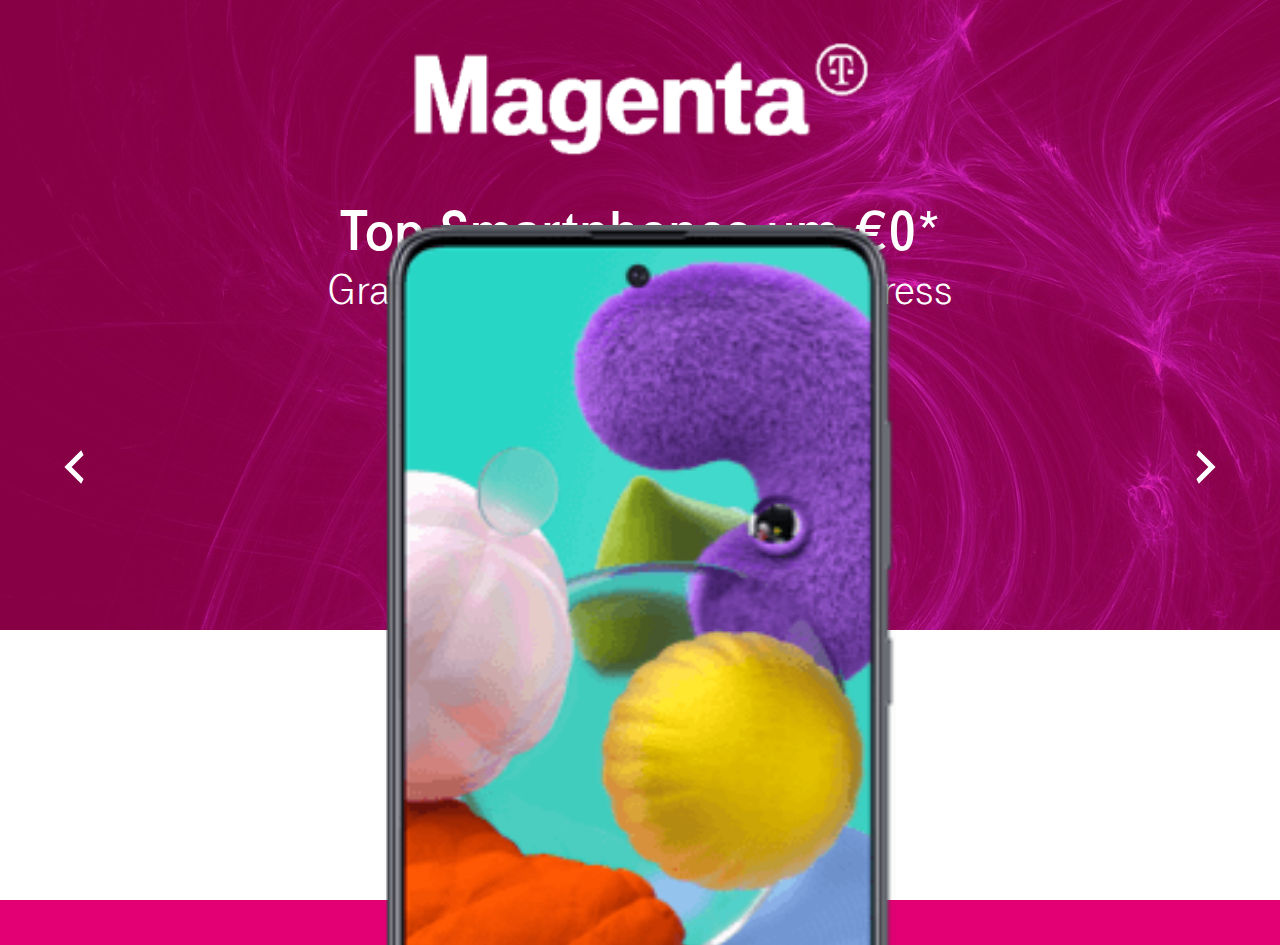
==== main/index.html @ 87dab42c "d" ====
<!DOCTYPE html>
<html lang="en">
  <head>
    <meta http-equiv="Content-Type" content="text/html; charset=utf-8" />
    <meta name="viewport" content="width=device-width, initial-scale=1.0" />
    <title>Left_banner</title>
    <link rel="stylesheet" href="css/slick.css" />
    <link rel="stylesheet" href="css/style.css" />
  </head>

  <body id="body">
    <div id="hellopreloader"><div id="hellopreloader_preload"></div></div>
    <div class="container">
      <div class="slider">
        <div class="slider__item" id="slider__item1">
          <div class="slider__img">
            <img src="img/180x365_samsung_a51.1920.lm1605091961968.png" alt="" class="img__media" id="img__media1"/>
            <div class="slider__popup" id="slider__popup1">
                <ul class="popup__list-one">
                    <li class="list-one__item"> <strong>Größe (mm)</strong> 158,5 x 73,6 x 7,9</li>
                    <li class="list-one__item"><strong>Gewicht (g)</strong> 172</li>
                    <li class="list-one__item"><strong>Speicher</strong> 128 GB</li>
                    <li class="list-one__item"><strong>Displaygröße</strong> 6,5 Zoll</li>
                    <li class="list-one__item"><strong>Kameraauflösung</strong>	48 Megapixel</li>
                    <li class="list-one__item"><strong>Displayart</strong> Super AMOLED</li>
                    <li class="list-one__item"><strong>Betriebssystem</strong> Android</li>
                </ul>
                <h4>Produktinformationen:</h4>
                <ul class="popup__list-two">
                    <li class="list-two__item">Download mit LTE <br> (max. 450 Mbit/s)</li>
                    <li class="list-two__item">Dual SIM</li>
                    <li class="list-two__item">Upload mit LTE (max. 50 Mbit/s)</li>
                    <li class="list-two__item">WLAN</li>
                </ul>
            </div>
          </div>
          <div class="slider__text">
            <img src="img/200x30_galaxy-a51_logo.lm1611912653015.svg" alt="" class="text__media" />
          </div>
        </div>
        <div class="slider__item" id="slider__item2">
          <div class="slider__img">
            <img src="img/180x389_p40-pro-black_front.1920.lm1591000869019.png" alt="" class="img__media" id="img__media2" />
            <div class="slider__popup" id="slider__popup2">
                <ul class="popup__list-one">
                    <li class="list-one__item"> <strong>Größe (mm)</strong> 158,2 x 72,6 x 8,95</li>
                    <li class="list-one__item"><strong>Gewicht (g)</strong> 203</li>
                    <li class="list-one__item"><strong>Speicher</strong> 256 GB</li>
                    <li class="list-one__item"><strong>Displaygröße</strong> 6,58 Zoll</li>
                    <li class="list-one__item"><strong>Kameraauflösung</strong>	50 Megapixel</li>
                    <li class="list-one__item"><strong>Displayart</strong> OLED FHD+</li>
                    <li class="list-one__item"><strong>Betriebssystem</strong> Android</li>
                </ul>
                <h4>Produktinformationen:</h4>
                <ul class="popup__list-two">
                    <li class="list-two__item">50x Super Zoom</li>
                    <li class="list-two__item">Dual SIM</li>
                    <li class="list-two__item">Upload mit LTE (max. 50 Mbit/s)</li>
                    <li class="list-two__item">WLAN</li>
                </ul>
            </div> 
          </div>
          <div class="slider__text">
            <img src="img/200x30_huawei-p40-pro-5g_logo.lm1591444443996.svg" alt="" class="text__media" />
          </div>
        </div>
        <div class="slider__item" id="slider__item3">
          <div class="slider__img">
            <img src="img/180x355_iphone11.1920.lm1598515209016.png" alt="" class="img__media"  id="img__media3"/>
            <div class="slider__popup" id="slider__popup3">
                <ul class="popup__list-one">
                    <li class="list-one__item"> <strong>Größe (mm)</strong> 150,9 x 75,7 x 8,3</li>
                    <li class="list-one__item"><strong>Gewicht (g)</strong> 194</li>
                    <li class="list-one__item"><strong>Speicher</strong> 64 GB</li>
                    <li class="list-one__item"><strong>Displaygröße</strong> 6,1 Zoll</li>
                    <li class="list-one__item"><strong>Kameraauflösung</strong>	12 Megapixel</li>
                    <li class="list-one__item"><strong>Displayart</strong> Liquid Retina HD</li>
                    <li class="list-one__item"><strong>Betriebssystem</strong> iOS</li>
                </ul>
                <h4>Produktinformationen:</h4>
                <ul class="popup__list-two">
                    <li class="list-two__item">12 Megapixel Zweifach-Kamera</li>
                    <li class="list-two__item">Dual SIM</li>
                    <li class="list-two__item">eSIM</li>
                    <li class="list-two__item">Face ID für <br> sicheres Authentifizieren</li>
                    <li class="list-two__item">Schnellladen & Kabelloses Laden</li>
                </ul>
            </div>
          </div>
          <div class="slider__text">
            <img src="img/200x30_iphone11_logo.lm1605084620345.svg" alt="" class="text__media" />
          </div>
        </div>
        <div class="slider__item" id="slider__item4">
          <div class="slider__img">
            <img src="img/Apple-iPhone-12-PNG-Clipart.png" alt="" class="img__media" id="img__media4"/>
            <div class="slider__popup" id="slider__popup4">
                <ul class="popup__list-one">
                    <li class="list-one__item"> <strong>Größe (mm)</strong> 150,9 x 75,7 x 8,3</li>
                    <li class="list-one__item"><strong>Gewicht (g)</strong> 194</li>
                    <li class="list-one__item"><strong>Speicher</strong> 64 GB</li>
                    <li class="list-one__item"><strong>Displaygröße</strong> 6,1 Zoll</li>
                    <li class="list-one__item"><strong>Kameraauflösung</strong>	12 Megapixel</li>
                    <li class="list-one__item"><strong>Displayart</strong>Liquid Retina HD</li>
                    <li class="list-one__item"><strong>Betriebssystem</strong> iOS</li>
                </ul>
                <h4>Produktinformationen:</h4>
                <ul class="popup__list-two">
                    <li class="list-two__item">12 Megapixel Zweifach-Kamera</li>
                    <li class="list-two__item">Dual SIM</li>
                    <li class="list-two__item">eSIM</li>
                    <li class="list-two__item">Face ID für <br> sicheres Authentifizieren</li>
                    <li class="list-two__item">Schnellladen & Kabelloses Laden</li>
                </ul>
            </div>
          </div>
          <div class="slider__text">
            <img src="img/200x30_iphone-12_logo_black.lm1605161423469.svg" alt="" class="text__media" />
          </div>
        </div>
      </div>
      <button class="slider__pre slider__btn">
        <img src="img/pre.svg" alt="pre" class="pre__media" />
      </button>
      <button class="slider__next slider__btn">
        <img src="img/next.svg" alt="next" class="next__media" />
      </button>
      <div class="top">
        <div class="logo">
          <img src="./img/logo.png" alt="logo" class="logo__media" />
        </div>
        <div class="text">
          <span>Top-Smartphones um €0*</span> <br />
          Gratis Aktivierung & Online Express <br />
          Lieferung!
        </div>
      </div>
      <div class="bottom"></div>
    </div>
    <script src="js/jquery.js"></script>
    <script src="js/slick.js"></script>
    <script src="js/script.js"></script>

    <script type="text/javascript">
      var hellopreloader = document.getElementById("hellopreloader_preload");

      function fadeOutnojquery(el) {
        el.style.opacity = 1;
        var interhellopreloader = setInterval(function () {
          el.style.opacity = el.style.opacity - 0.05;
          if (el.style.opacity <= 0.05) {
            clearInterval(interhellopreloader);
            hellopreloader.style.display = "none";
          }
        }, 16);
      }
      window.onload = function () {
        setTimeout(function () {
          fadeOutnojquery(hellopreloader);
        }, 1000);
      };
    </script>
    <script>
      var avgVStart = 0.01;
      var avgVEnd = 0.0;
      var isInterstitial = false;

      if (!isInterstitial) {
        window.addEventListener("message", function (event) {
          var parseData = JSON.parse(event.data);

          if (
            parseData.rectangleTop > 0 &&
            parseData.viewablePercent / 100 > avgVStart
          ) {
          }

          if (
            parseData.rectangleTop < 0 &&
            parseData.viewablePercent / 100 < avgVEnd
          ) {
          }
        });
      }
    </script>
    <script>
    //   var x_click = document.getElementsByTagName("body")[0];
    //   x_click.addEventListener("click", clickout_1);

    //   var clickTag = "";

      var dspx_debug = readGETParameter("dspx_debug");
      function readGETParameter(c) {
        var o = window.location.search.substring(1);
        var n = o.split("&");
        for (var e = 0; e < n.length; e++) {
          var i = n[e].split("=");
          if (i[0] == c) {
            return decodeURIComponent(i[1]);
          }
        }
        return c == "encodelevel" ? 2 : 0;
      }
      function fireASCClicks() {
        var _c = "dspx_clicktagASC",
          _nn = 5;
        var cASC = function (c, nn) {
          var n = window.location.search.substring(1),
            i = n.split("&");
          var aa = [];
          for (var e = 0; e < i.length; e++) {
            var o = i[e].split("=");
            for (var ni = 0; ni < nn; ni++) {
              if (ni == 0) cc = c;
              else cc = c + ni;
              if (o[0] == cc) {
                aa.push(decodeURIComponent(o[1]));
              }
            }
          }
          return aa;
        };
        var ctASC = cASC(_c, _nn);
        for (i = 0; i < ctASC.length; i++) {
          if (dspx_debug == 1) console.log("fire Click ASC:" + ctASC[i]);
          new Image().src = ctASC[i];
        }
      }

      function clickout_1() {
        fireASCClicks();
        var e = readGETParameter("clicktag") || clickTag;
        if (dspx_debug == 1) {
          console.log(e);
        }
        window.open(e);
      }

      function track_vtr(progress) {
        if (progress == 0) {
          console.log(progress);
        } else if (progress == 25) {
          console.log(progress);
        } else if (progress == 50) {
          console.log(progress);
        } else if (progress == 75) {
          console.log(progress);
        } else if (progress == 100) {
          console.log(progress);
        }
      }
    </script>
  </body>
</html>
---- main/css/style.css ----
*,
*::after,
*::before {
  border: 0;
  padding: 0;
  margin: 0;
  box-sizing: border-box;
  background: 0;
}

@font-face {
  font-family: "TeleGrotesk-Next";
  src: url("../fonts/TeleGroteskNextRegular.woff2") format("woff2"),
    url("../fonts/TeleGroteskNextRegular.woff") format("woff"),
    url("../fonts/TeleGroteskNextRegular.ttf") format("truetype");
  font-weight: lighter;
  font-style: normal;
}

@font-face {
  font-family: "TeleGrotesk-Next";
  src: url("../fonts/TeleGroteskNextBold.woff2") format("woff2"),
    url("../fonts/TeleGroteskNextBold.woff") format("woff"),
    url("../fonts/TeleGroteskNextBold.ttf") format("truetype");
  font-weight: bold;
  font-style: normal;
}
html,
body {
  width: 100%;
  height: 100%;
  background: rgba(226, 0, 116, 1);
  color: #fff;
}
button{
    outline: 0;
}
li{
    list-style: none;
}
.container {
  display: flex;
  flex-direction: column;
  width: 100%;
  height: 100%;
  font-family: "TeleGrotesk-Next", sans-serif;
  position: relative;
}
.top {
  background: url(../img/bg.png) center no-repeat;
  height: 70%;
  width: 100%;
  display: flex;
  flex-direction: column;
  align-items: center;
}
.logo {
  width: 70%;
  display: flex;
}
.logo__media {
  width: 100%;
}
.text {
  text-align: center;
  font-size: 3.5vw;
}
.text span {
  font-weight: bold;
  font-size: 4.5vw;
}
.slider{
    position: absolute;
    width: 100%;
    top: 25%;
    max-height: 80%;
    overflow: hidden;
}
.slider__popup{
    position: absolute;
    background: #fff;
    color: #000;
    padding: 20px;
    height: 89%;
    box-shadow: 0px 4px 4px rgba(0, 0, 0, 0.25);
    border-radius: 20px;
    opacity: 0;
    transition: 1s ease; 
}
.slider__popup-active{
    opacity: 1;
}
.popup__list-one{
    margin-bottom: 20px;
}
.slider__text{
    width: 7%;
    display: flex !important;
    justify-content: center;
    position: absolute;
    bottom: 0;
}
.slider__item{
    display: flex !important;
    justify-content: center;
    align-items: center;
    flex-direction: column;
    padding-bottom: 50px;
}
.slider__img{
    width: 40%;
    display: flex;
    justify-content: center;
    
}
.img__media{
    width: 100%;
    margin: 0;
    transform: translateX(0px) rotate(0deg);
    transition: 1s ease;
}
.img__media-active{
    transform: translateX(-50px) rotate(-25deg);
    transition: 1s ease;
}
.slider__btn{
    position: absolute;
    top: 50%;
}
.slider__pre{
    left: 5%;
}
.slider__next{
    right: 5%;
}
.bottom {
  height: 30%;
  background: #ffffff;
  width: 100%;
}
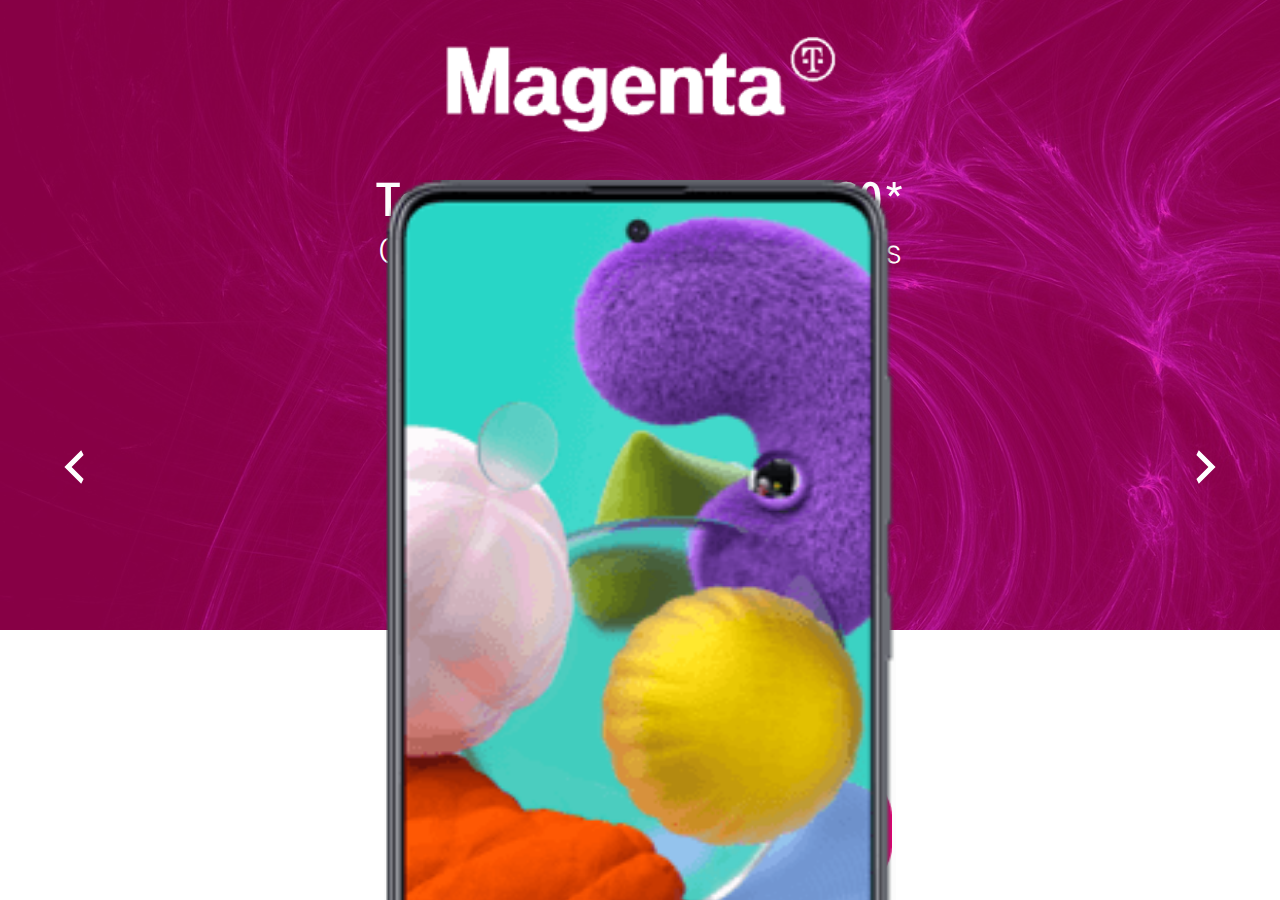
==== commit 3b539b6d: "d" ====
--- a/main/index.html
+++ b/main/index.html
@@ -135,7 +135,11 @@
           Lieferung!
         </div>
       </div>
-      <div class="bottom"></div>
+      <div class="bottom">
+        <button class="btn">
+          <img src="./img/btn.png" alt="button" class="btn__img">
+        </button>
+      </div>
     </div>
     <script src="js/jquery.js"></script>
     <script src="js/slick.js"></script>
--- a/main/css/style.css
+++ b/main/css/style.css
@@ -55,7 +55,7 @@
   align-items: center;
 }
 .logo {
-  width: 70%;
+  width: 60%;
   display: flex;
 }
 .logo__media {
@@ -63,16 +63,16 @@
 }
 .text {
   text-align: center;
-  font-size: 3.5vw;
+  font-size: 3vw;
 }
 .text span {
   font-weight: bold;
-  font-size: 4.5vw;
+  font-size: 4vw;
 }
 .slider{
     position: absolute;
     width: 100%;
-    top: 25%;
+    top: 20%;
     max-height: 80%;
     overflow: hidden;
 }
@@ -80,18 +80,28 @@
     position: absolute;
     background: #fff;
     color: #000;
-    padding: 20px;
+    padding: 25px;
     height: 89%;
     box-shadow: 0px 4px 4px rgba(0, 0, 0, 0.25);
     border-radius: 20px;
     opacity: 0;
     transition: 1s ease; 
+    font-size: 13px;
 }
 .slider__popup-active{
     opacity: 1;
 }
 .popup__list-one{
     margin-bottom: 20px;
+
+}
+.list-two__item{
+  position: relative;
+}
+.list-two__item::after{
+  content: url(../img/ok.svg);
+  position: absolute;
+  right: -20px;
 }
 .slider__text{
     width: 7%;
@@ -105,13 +115,12 @@
     justify-content: center;
     align-items: center;
     flex-direction: column;
-    padding-bottom: 50px;
+    padding-bottom: 55px;
 }
 .slider__img{
     width: 40%;
     display: flex;
     justify-content: center;
-    
 }
 .img__media{
     width: 100%;
@@ -137,4 +146,14 @@
   height: 30%;
   background: #ffffff;
   width: 100%;
+  display: flex;
+  align-items: flex-end;
+  justify-content: center;
+  padding: 10px;
 }
+.btn{
+  width: 40%;
+}
+.btn__img{
+  width: 100%;
+}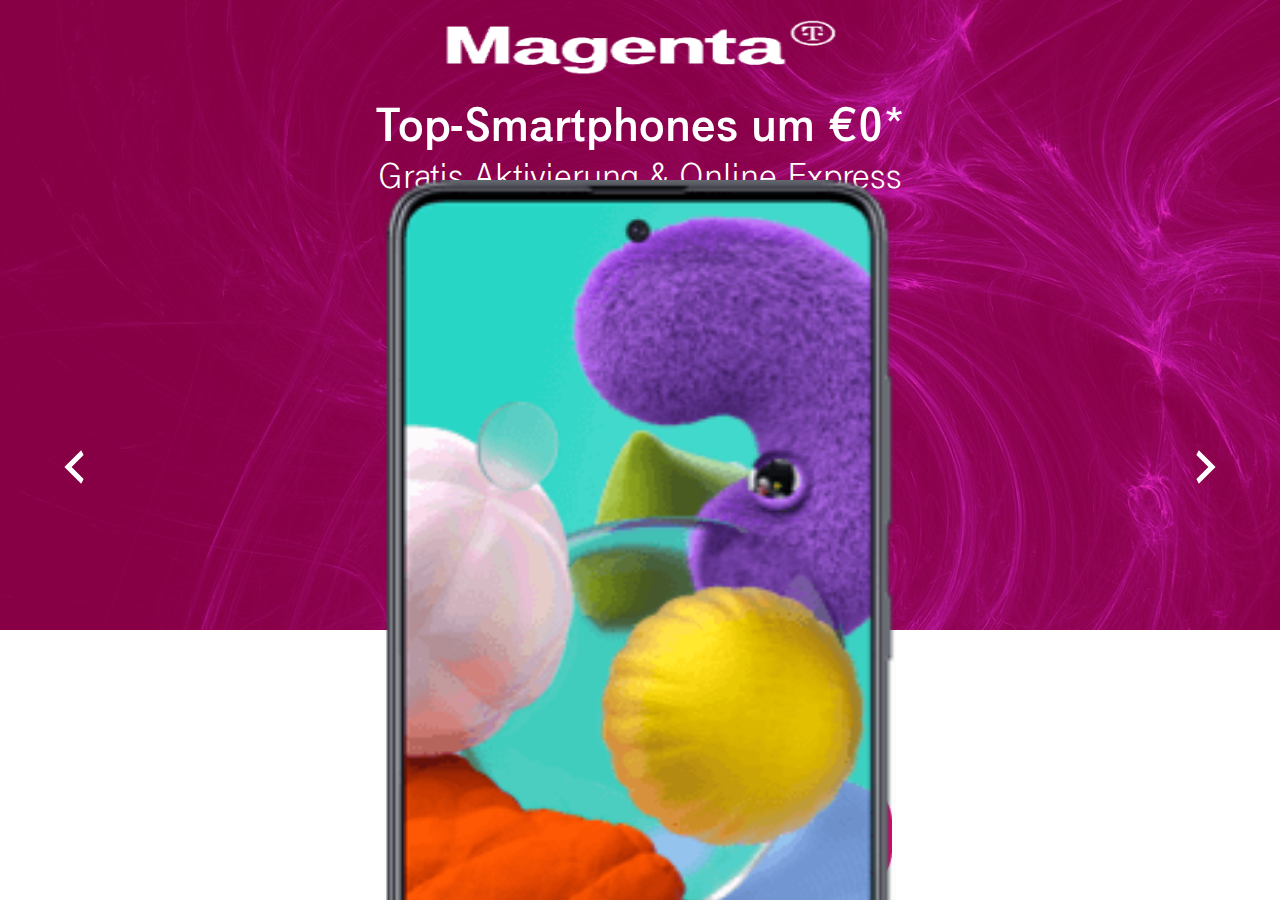
==== commit 9b3786c8: "Dd" ====
--- a/main/index.html
+++ b/main/index.html
@@ -11,119 +11,214 @@
   <body id="body">
     <div id="hellopreloader"><div id="hellopreloader_preload"></div></div>
     <div class="container">
-      <div class="slider">
+      <div class="slider" id="slider">
         <div class="slider__item" id="slider__item1">
           <div class="slider__img">
-            <img src="img/180x365_samsung_a51.1920.lm1605091961968.png" alt="" class="img__media" id="img__media1"/>
+            <img
+              src="img/180x365_samsung_a51.1920.lm1605091961968.png"
+              alt=""
+              class="img__media"
+              id="img__media1"
+            />
             <div class="slider__popup" id="slider__popup1">
-                <ul class="popup__list-one">
-                    <li class="list-one__item"> <strong>Größe (mm)</strong> 158,5 x 73,6 x 7,9</li>
-                    <li class="list-one__item"><strong>Gewicht (g)</strong> 172</li>
-                    <li class="list-one__item"><strong>Speicher</strong> 128 GB</li>
-                    <li class="list-one__item"><strong>Displaygröße</strong> 6,5 Zoll</li>
-                    <li class="list-one__item"><strong>Kameraauflösung</strong>	48 Megapixel</li>
-                    <li class="list-one__item"><strong>Displayart</strong> Super AMOLED</li>
-                    <li class="list-one__item"><strong>Betriebssystem</strong> Android</li>
-                </ul>
-                <h4>Produktinformationen:</h4>
-                <ul class="popup__list-two">
-                    <li class="list-two__item">Download mit LTE <br> (max. 450 Mbit/s)</li>
-                    <li class="list-two__item">Dual SIM</li>
-                    <li class="list-two__item">Upload mit LTE (max. 50 Mbit/s)</li>
-                    <li class="list-two__item">WLAN</li>
-                </ul>
+              <ul class="popup__list-one">
+                <li class="list-one__item">
+                  <strong>Größe (mm)</strong> 158,5 x 73,6 x 7,9
+                </li>
+                <li class="list-one__item"><strong>Gewicht (g)</strong> 172</li>
+                <li class="list-one__item"><strong>Speicher</strong> 128 GB</li>
+                <li class="list-one__item">
+                  <strong>Displaygröße</strong> 6,5 Zoll
+                </li>
+                <li class="list-one__item">
+                  <strong>Kameraauflösung</strong> 48 Megapixel
+                </li>
+                <li class="list-one__item">
+                  <strong>Displayart</strong> Super AMOLED
+                </li>
+                <li class="list-one__item">
+                  <strong>Betriebssystem</strong> Android
+                </li>
+              </ul>
+              <ul class="popup__list-two">
+                <li><strong>Produktinformationen:</strong></li>
+                <li class="list-two__item">
+                  Download mit LTE <br />
+                  (max. 450 Mbit/s)
+                </li>
+                <li class="list-two__item">Dual SIM</li>
+                <li class="list-two__item">Upload mit LTE (max. 50 Mbit/s)</li>
+                <li class="list-two__item">WLAN</li>
+              </ul>
             </div>
           </div>
+          <div class="slider__tap">
+            <img src="./img/tap.png" alt="tap" class="tap__media" />
+            <p class="tap__text">Click</p>
+          </div>
           <div class="slider__text">
-            <img src="img/200x30_galaxy-a51_logo.lm1611912653015.svg" alt="" class="text__media" />
+            <img
+              src="img/200x30_galaxy-a51_logo.lm1611912653015.svg"
+              alt=""
+              class="text__media"
+            />
           </div>
         </div>
         <div class="slider__item" id="slider__item2">
           <div class="slider__img">
-            <img src="img/180x389_p40-pro-black_front.1920.lm1591000869019.png" alt="" class="img__media" id="img__media2" />
+            <img
+              src="img/180x389_p40-pro-black_front.1920.lm1591000869019.png"
+              alt=""
+              class="img__media"
+              id="img__media2"
+            />
             <div class="slider__popup" id="slider__popup2">
-                <ul class="popup__list-one">
-                    <li class="list-one__item"> <strong>Größe (mm)</strong> 158,2 x 72,6 x 8,95</li>
-                    <li class="list-one__item"><strong>Gewicht (g)</strong> 203</li>
-                    <li class="list-one__item"><strong>Speicher</strong> 256 GB</li>
-                    <li class="list-one__item"><strong>Displaygröße</strong> 6,58 Zoll</li>
-                    <li class="list-one__item"><strong>Kameraauflösung</strong>	50 Megapixel</li>
-                    <li class="list-one__item"><strong>Displayart</strong> OLED FHD+</li>
-                    <li class="list-one__item"><strong>Betriebssystem</strong> Android</li>
-                </ul>
-                <h4>Produktinformationen:</h4>
-                <ul class="popup__list-two">
-                    <li class="list-two__item">50x Super Zoom</li>
-                    <li class="list-two__item">Dual SIM</li>
-                    <li class="list-two__item">Upload mit LTE (max. 50 Mbit/s)</li>
-                    <li class="list-two__item">WLAN</li>
-                </ul>
-            </div> 
+              <ul class="popup__list-one">
+                <li class="list-one__item">
+                  <strong>Größe (mm)</strong> 158,2 x 72,6 x 8,95
+                </li>
+                <li class="list-one__item"><strong>Gewicht (g)</strong> 203</li>
+                <li class="list-one__item"><strong>Speicher</strong> 256 GB</li>
+                <li class="list-one__item">
+                  <strong>Displaygröße</strong> 6,58 Zoll
+                </li>
+                <li class="list-one__item">
+                  <strong>Kameraauflösung</strong> 50 Megapixel
+                </li>
+                <li class="list-one__item">
+                  <strong>Displayart</strong> OLED FHD+
+                </li>
+                <li class="list-one__item">
+                  <strong>Betriebssystem</strong> Android
+                </li>
+              </ul>
+              <ul class="popup__list-two">
+                <li><strong>Produktinformationen:</strong></li>
+                <li class="list-two__item">50x Super Zoom</li>
+                <li class="list-two__item">Dual SIM</li>
+                <li class="list-two__item">Upload mit LTE (max. 50 Mbit/s)</li>
+                <li class="list-two__item">WLAN</li>
+              </ul>
+            </div>
           </div>
           <div class="slider__text">
-            <img src="img/200x30_huawei-p40-pro-5g_logo.lm1591444443996.svg" alt="" class="text__media" />
+            <img
+              src="img/200x30_huawei-p40-pro-5g_logo.lm1591444443996.svg"
+              alt=""
+              class="text__media"
+            />
           </div>
         </div>
         <div class="slider__item" id="slider__item3">
           <div class="slider__img">
-            <img src="img/180x355_iphone11.1920.lm1598515209016.png" alt="" class="img__media"  id="img__media3"/>
+            <img
+              src="img/180x355_iphone11.1920.lm1598515209016.png"
+              alt=""
+              class="img__media"
+              id="img__media3"
+            />
             <div class="slider__popup" id="slider__popup3">
-                <ul class="popup__list-one">
-                    <li class="list-one__item"> <strong>Größe (mm)</strong> 150,9 x 75,7 x 8,3</li>
-                    <li class="list-one__item"><strong>Gewicht (g)</strong> 194</li>
-                    <li class="list-one__item"><strong>Speicher</strong> 64 GB</li>
-                    <li class="list-one__item"><strong>Displaygröße</strong> 6,1 Zoll</li>
-                    <li class="list-one__item"><strong>Kameraauflösung</strong>	12 Megapixel</li>
-                    <li class="list-one__item"><strong>Displayart</strong> Liquid Retina HD</li>
-                    <li class="list-one__item"><strong>Betriebssystem</strong> iOS</li>
-                </ul>
-                <h4>Produktinformationen:</h4>
-                <ul class="popup__list-two">
-                    <li class="list-two__item">12 Megapixel Zweifach-Kamera</li>
-                    <li class="list-two__item">Dual SIM</li>
-                    <li class="list-two__item">eSIM</li>
-                    <li class="list-two__item">Face ID für <br> sicheres Authentifizieren</li>
-                    <li class="list-two__item">Schnellladen & Kabelloses Laden</li>
-                </ul>
+              <ul class="popup__list-one">
+                <li class="list-one__item">
+                  <strong>Größe (mm)</strong> 150,9 x 75,7 x 8,3
+                </li>
+                <li class="list-one__item"><strong>Gewicht (g)</strong> 194</li>
+                <li class="list-one__item"><strong>Speicher</strong> 64 GB</li>
+                <li class="list-one__item">
+                  <strong>Displaygröße</strong> 6,1 Zoll
+                </li>
+                <li class="list-one__item">
+                  <strong>Kameraauflösung</strong> 12 Megapixel
+                </li>
+                <li class="list-one__item">
+                  <strong>Displayart</strong> Liquid Retina HD
+                </li>
+                <li class="list-one__item">
+                  <strong>Betriebssystem</strong> iOS
+                </li>
+              </ul>
+              <ul class="popup__list-two">
+                <li><strong>Produktinformationen:</strong></li>
+                <li class="list-two__item">12 Megapixel Zweifach-Kamera</li>
+                <li class="list-two__item">Dual SIM</li>
+                <li class="list-two__item">eSIM</li>
+                <li class="list-two__item">
+                  Face ID für <br />
+                  sicheres Authentifizieren
+                </li>
+                <li class="list-two__item">Schnellladen & Kabelloses Laden</li>
+              </ul>
             </div>
           </div>
           <div class="slider__text">
-            <img src="img/200x30_iphone11_logo.lm1605084620345.svg" alt="" class="text__media" />
+            <img
+              src="img/200x30_iphone11_logo.lm1605084620345.svg"
+              alt=""
+              class="text__media"
+            />
           </div>
         </div>
         <div class="slider__item" id="slider__item4">
           <div class="slider__img">
-            <img src="img/Apple-iPhone-12-PNG-Clipart.png" alt="" class="img__media" id="img__media4"/>
+            <img
+              src="img/Apple-iPhone-12-PNG-Clipart.png"
+              alt=""
+              class="img__media"
+              id="img__media4"
+            />
             <div class="slider__popup" id="slider__popup4">
-                <ul class="popup__list-one">
-                    <li class="list-one__item"> <strong>Größe (mm)</strong> 150,9 x 75,7 x 8,3</li>
-                    <li class="list-one__item"><strong>Gewicht (g)</strong> 194</li>
-                    <li class="list-one__item"><strong>Speicher</strong> 64 GB</li>
-                    <li class="list-one__item"><strong>Displaygröße</strong> 6,1 Zoll</li>
-                    <li class="list-one__item"><strong>Kameraauflösung</strong>	12 Megapixel</li>
-                    <li class="list-one__item"><strong>Displayart</strong>Liquid Retina HD</li>
-                    <li class="list-one__item"><strong>Betriebssystem</strong> iOS</li>
-                </ul>
-                <h4>Produktinformationen:</h4>
-                <ul class="popup__list-two">
-                    <li class="list-two__item">12 Megapixel Zweifach-Kamera</li>
-                    <li class="list-two__item">Dual SIM</li>
-                    <li class="list-two__item">eSIM</li>
-                    <li class="list-two__item">Face ID für <br> sicheres Authentifizieren</li>
-                    <li class="list-two__item">Schnellladen & Kabelloses Laden</li>
-                </ul>
+              <ul class="popup__list-one">
+                <li class="list-one__item">
+                  <strong>Größe (mm)</strong> 150,9 x 75,7 x 8,3
+                </li>
+                <li class="list-one__item"><strong>Gewicht (g)</strong> 194</li>
+                <li class="list-one__item"><strong>Speicher</strong> 64 GB</li>
+                <li class="list-one__item">
+                  <strong>Displaygröße</strong> 6,1 Zoll
+                </li>
+                <li class="list-one__item">
+                  <strong>Kameraauflösung</strong> 12 Megapixel
+                </li>
+                <li class="list-one__item">
+                  <strong>Displayart</strong>Liquid Retina HD
+                </li>
+                <li class="list-one__item">
+                  <strong>Betriebssystem</strong> iOS
+                </li>
+              </ul>
+              <ul class="popup__list-two">
+                <li><strong>Produktinformationen:</strong></li>
+                <li class="list-two__item">12 Megapixel Zweifach-Kamera</li>
+                <li class="list-two__item">Dual SIM</li>
+                <li class="list-two__item">eSIM</li>
+                <li class="list-two__item">
+                  Face ID für <br />
+                  sicheres Authentifizieren
+                </li>
+                <li class="list-two__item">Schnellladen & Kabelloses Laden</li>
+              </ul>
             </div>
           </div>
           <div class="slider__text">
-            <img src="img/200x30_iphone-12_logo_black.lm1605161423469.svg" alt="" class="text__media" />
+            <img
+              src="img/200x30_iphone-12_logo_black.lm1605161423469.svg"
+              alt=""
+              class="text__media"
+            />
           </div>
         </div>
       </div>
-      <button class="slider__pre slider__btn">
-        <img src="img/pre.svg" alt="pre" class="pre__media" />
+      <button class="slider__pre slider__btn" onclick="event.stopPropagation()">
+        <img src="img/pre.svg" alt="pre" class="pre__media" id="pre__media"/>
       </button>
-      <button class="slider__next slider__btn">
-        <img src="img/next.svg" alt="next" class="next__media" />
+      <button class="slider__next slider__btn" onclick="event.stopPropagation()">
+        <img
+          src="img/next.svg"
+          alt="next"
+          class="next__media"
+          id="next__media"
+          
+        />
       </button>
       <div class="top">
         <div class="logo">
@@ -137,7 +232,7 @@
       </div>
       <div class="bottom">
         <button class="btn">
-          <img src="./img/btn.png" alt="button" class="btn__img">
+          <img src="./img/btn.png" alt="button" class="btn__img" />
         </button>
       </div>
     </div>
@@ -188,10 +283,13 @@
       }
     </script>
     <script>
-    //   var x_click = document.getElementsByTagName("body")[0];
-    //   x_click.addEventListener("click", clickout_1);
-
-    //   var clickTag = "";
+      var x_click = document.getElementsByTagName("body")[0];
+      x_click.addEventListener("click", () => {
+        clickout_1();
+        console.log(1);
+      });
+
+      var clickTag = "";
 
       var dspx_debug = readGETParameter("dspx_debug");
       function readGETParameter(c) {
--- a/main/css/style.css
+++ b/main/css/style.css
@@ -32,11 +32,11 @@
   background: rgba(226, 0, 116, 1);
   color: #fff;
 }
-button{
-    outline: 0;
-}
-li{
-    list-style: none;
+button {
+  outline: 0;
+}
+li {
+  list-style: none;
 }
 .container {
   display: flex;
@@ -57,6 +57,7 @@
 .logo {
   width: 60%;
   display: flex;
+  max-height: 15%;
 }
 .logo__media {
   width: 100%;
@@ -69,78 +70,145 @@
   font-weight: bold;
   font-size: 4vw;
 }
-.slider{
-    position: absolute;
-    width: 100%;
-    top: 20%;
-    max-height: 80%;
-    overflow: hidden;
-}
-.slider__popup{
-    position: absolute;
-    background: #fff;
-    color: #000;
-    padding: 25px;
-    height: 89%;
-    box-shadow: 0px 4px 4px rgba(0, 0, 0, 0.25);
-    border-radius: 20px;
+.slider {
+  position: absolute;
+  width: 100%;
+  top: 20%;
+  max-height: 80%;
+  overflow: hidden;
+}
+.slider__popup {
+  position: absolute;
+  background: #fff;
+  color: #000;
+  padding: 10px;
+  padding-right: 30px;
+  height: 85%;
+  box-shadow: 0px 4px 4px rgba(0, 0, 0, 0.25);
+  border-radius: 20px;
+  opacity: 0;
+  transition: 1s ease;
+  font-size: 13px;
+  display: flex;
+  flex-direction: column;
+  justify-content: space-evenly;
+  z-index: 2;
+}
+.slider__popup-active {
+  opacity: 1;
+}
+.list-two__item {
+  position: relative;
+}
+.popup__list-two:first-child {
+  font-weight: bold;
+}
+.list-two__item::after {
+  content: url(../img/ok.svg);
+  position: absolute;
+  right: -20px;
+}
+.slider__tap {
+  color: black;
+  font-size: 10px;
+  text-align: center;
+  animation: tapPuls 6s ease;
+  opacity: 0;
+}
+@keyframes tapPuls{
+  0%{
+    transform: scale(1.0);
+    opacity: 1;
+  }
+  10%{
+    transform: scale(1.2);
+    opacity: 1;
+  }
+  20%{
+    transform: scale(1.0);
+    opacity: 1;
+  }
+  30%{
+    transform: scale(1.2);
+    opacity: 1;
+  }
+  40%{
+    transform: scale(1.0);
+    opacity: 1;
+  }
+  50%{
+    transform: scale(1.2);
+    opacity: 1;
+  }
+  60%{
+    transform: scale(1.0);
+    opacity: 1;
+  }
+  70%{
+    transform: scale(1.2);
+    opacity: 1;
+  }
+  80%{
+    transform: scale(1.0);
+    opacity: 0.8;
+  }
+  90%{
+    transform: scale(1.2);
+    opacity: 0.5;
+  }
+  100%{
+    transform: scale(1.0);
     opacity: 0;
-    transition: 1s ease; 
-    font-size: 13px;
-}
-.slider__popup-active{
-    opacity: 1;
-}
-.popup__list-one{
-    margin-bottom: 20px;
-
-}
-.list-two__item{
-  position: relative;
-}
-.list-two__item::after{
-  content: url(../img/ok.svg);
-  position: absolute;
-  right: -20px;
-}
-.slider__text{
-    width: 7%;
-    display: flex !important;
-    justify-content: center;
-    position: absolute;
-    bottom: 0;
-}
-.slider__item{
-    display: flex !important;
-    justify-content: center;
-    align-items: center;
-    flex-direction: column;
-    padding-bottom: 55px;
-}
-.slider__img{
-    width: 40%;
-    display: flex;
-    justify-content: center;
-}
-.img__media{
-    width: 100%;
-    margin: 0;
-    transform: translateX(0px) rotate(0deg);
-    transition: 1s ease;
-}
-.img__media-active{
-    transform: translateX(-50px) rotate(-25deg);
-    transition: 1s ease;
-}
-.slider__btn{
-    position: absolute;
-    top: 50%;
-}
-.slider__pre{
-    left: 5%;
-}
-.slider__next{
-    right: 5%;
+  }
+}
+.tap__media {
+  width: 24px;
+  height: 24px;
+  display: flex;
+  flex-direction: column;
+  justify-content: center;
+  align-items: center;
+}
+.slider__text {
+  width: 7%;
+  display: flex !important;
+  justify-content: center;
+  position: absolute;
+  bottom: 5%;
+}
+.slider__item {
+  display: flex !important;
+  justify-content: center;
+  align-items: center;
+  flex-direction: column;
+  padding-bottom: 55px;
+}
+.slider__img {
+  width: 40%;
+  display: flex;
+  justify-content: center;
+  max-height: 20%;
+}
+.img__media {
+  width: 100%;
+  margin: 0;
+  transform: translateX(0px) rotate(0deg);
+  transition: 1s ease;
+  height: 100%;
+}
+.img__media-active {
+  transform: translateX(-50px) rotate(-25deg);
+  transition: 1s ease;
+}
+.slider__btn {
+  position: absolute;
+  top: 50%;
+}
+.slider__pre {
+  left: 5%;
+}
+.slider__next {
+  right: 5%;
 }
 .bottom {
   height: 30%;
@@ -150,10 +218,23 @@
   align-items: flex-end;
   justify-content: center;
   padding: 10px;
-}
-.btn{
+  padding-bottom: 5px;
+}
+.btn {
   width: 40%;
-}
-.btn__img{
-  width: 100%;
-}+  animation: puls 3s infinite ease;
+}
+@keyframes puls {
+  0% {
+    transform: scale(1);
+  }
+  50% {
+    transform: scale(1.2);
+  }
+  100% {
+    transform: scale(1);
+  }
+}
+.btn__img {
+  width: 100%;
+}
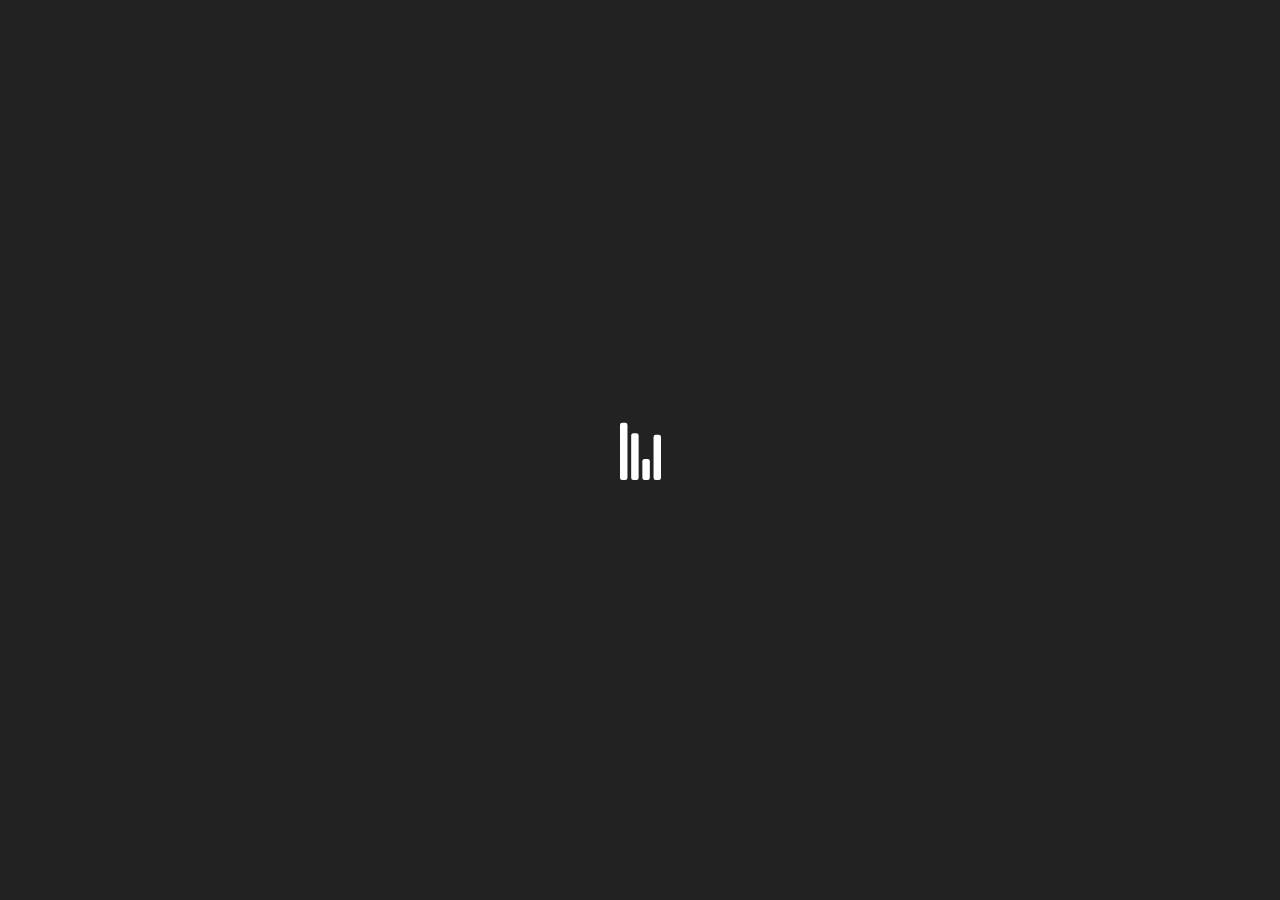
==== commit a6c67e52: "d" ====
--- a/main/index.html
+++ b/main/index.html
@@ -52,7 +52,7 @@
               </ul>
             </div>
           </div>
-          <div class="slider__tap">
+          <div class="slider__tap" id="tap">
             <img src="./img/tap.png" alt="tap" class="tap__media" />
             <p class="tap__text">Click</p>
           </div>
--- a/main/css/style.css
+++ b/main/css/style.css
@@ -114,6 +114,7 @@
   text-align: center;
   animation: tapPuls 6s ease;
   opacity: 0;
+  z-index: 10;
 }
 @keyframes tapPuls{
   0%{
@@ -238,3 +239,18 @@
 .btn__img {
   width: 100%;
 }
+#hellopreloader>p{
+  display:none;
+}
+
+#hellopreloader_preload{
+  display: block;
+  position: fixed;
+  z-index: 99999;
+  top: 0;
+  left: 0;
+  width: 100%;
+  height: 100%;
+  background: #222222 url(../img/audio.svg) center center no-repeat;
+  background-size:41px;
+}
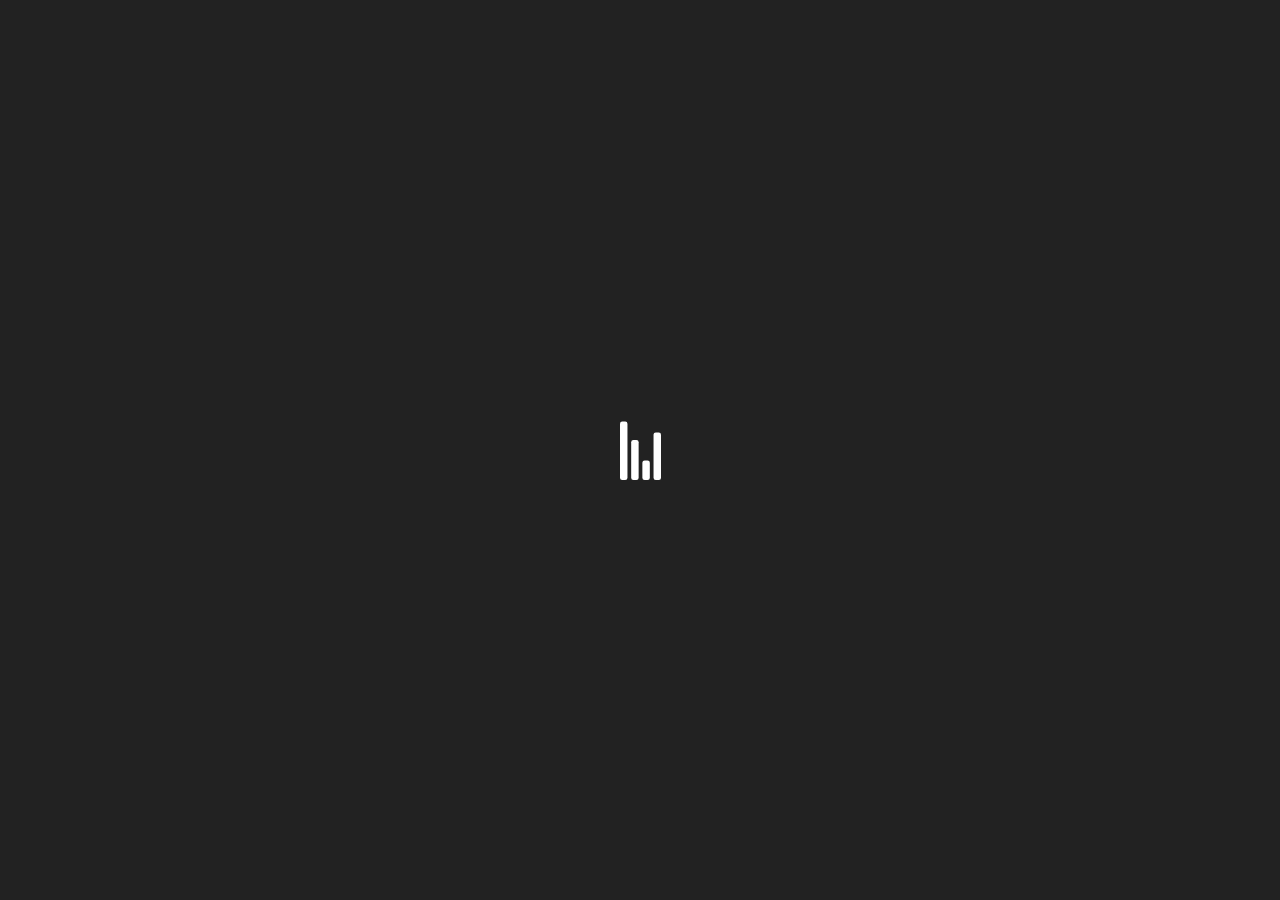
==== commit fcfdae06: "d" ====
--- a/main/index.html
+++ b/main/index.html
@@ -272,6 +272,7 @@
             parseData.rectangleTop > 0 &&
             parseData.viewablePercent / 100 > avgVStart
           ) {
+            tap.style.display = "block"
           }
 
           if (
--- a/main/css/style.css
+++ b/main/css/style.css
@@ -114,51 +114,88 @@
   text-align: center;
   animation: tapPuls 6s ease;
   opacity: 0;
-  z-index: 10;
-}
-@keyframes tapPuls{
-  0%{
-    transform: scale(1.0);
-    opacity: 1;
-  }
-  10%{
-    transform: scale(1.2);
-    opacity: 1;
-  }
-  20%{
-    transform: scale(1.0);
-    opacity: 1;
-  }
-  30%{
-    transform: scale(1.2);
-    opacity: 1;
-  }
-  40%{
-    transform: scale(1.0);
-    opacity: 1;
-  }
-  50%{
-    transform: scale(1.2);
-    opacity: 1;
-  }
-  60%{
-    transform: scale(1.0);
-    opacity: 1;
-  }
-  70%{
-    transform: scale(1.2);
-    opacity: 1;
-  }
-  80%{
-    transform: scale(1.0);
+  -ms-transform: scale(1);
+  -moz-transform: scale(1);
+  -webkit-transform: scale(1);
+  transform: scale(1);
+  display: none;
+}
+@keyframes tapPuls {
+  0% {
+    -ms-transform: scale(1);
+    -moz-transform: scale(1);
+    -webkit-transform: scale(1);
+    transform: scale(1);
+    opacity: 1;
+  }
+  10% {
+    -ms-transform: scale(1.2);
+    -moz-transform: scale(1.2);
+    -webkit-transform: scale(1.2);
+    transform: scale(1.2);
+    opacity: 1;
+  }
+  20% {
+    -ms-transform: scale(1);
+    -moz-transform: scale(1);
+    -webkit-transform: scale(1);
+    transform: scale(1);
+    opacity: 1;
+  }
+  30% {
+    -ms-transform: scale(1.2);
+    -moz-transform: scale(1.2);
+    -webkit-transform: scale(1.2);
+    transform: scale(1.2);
+    opacity: 1;
+  }
+  40% {
+    -ms-transform: scale(1);
+    -moz-transform: scale(1);
+    -webkit-transform: scale(1);
+    transform: scale(1);
+    opacity: 1;
+  }
+  50% {
+    -ms-transform: scale(1.2);
+    -moz-transform: scale(1.2);
+    -webkit-transform: scale(1.2);
+    transform: scale(1.2);
+    opacity: 1;
+  }
+  60% {
+    -ms-transform: scale(1);
+    -moz-transform: scale(1);
+    -webkit-transform: scale(1);
+    transform: scale(1);
+    opacity: 1;
+  }
+  70% {
+    -ms-transform: scale(1.2);
+    -moz-transform: scale(1.2);
+    -webkit-transform: scale(1.2);
+    transform: scale(1.2);
+    opacity: 1;
+  }
+  80% {
+    -ms-transform: scale(1);
+    -moz-transform: scale(1);
+    -webkit-transform: scale(1);
+    transform: scale(1);
     opacity: 0.8;
   }
-  90%{
+  90% {
+    -ms-transform: scale(1.2);
+    -moz-transform: scale(1.2);
+    -webkit-transform: scale(1.2);
     transform: scale(1.2);
     opacity: 0.5;
   }
-  100%{
-    transform: scale(1.0);
+  100% {
+    -ms-transform: scale(1);
+    -moz-transform: scale(1);
+    -webkit-transform: scale(1);
+    transform: scale(1);
     opacity: 0;
   }
 }
@@ -239,11 +276,11 @@
 .btn__img {
   width: 100%;
 }
-#hellopreloader>p{
-  display:none;
+#hellopreloader > p {
+  display: none;
 }
 
-#hellopreloader_preload{
+#hellopreloader_preload {
   display: block;
   position: fixed;
   z-index: 99999;
@@ -252,5 +289,5 @@
   width: 100%;
   height: 100%;
   background: #222222 url(../img/audio.svg) center center no-repeat;
-  background-size:41px;
-}
+  background-size: 41px;
+}
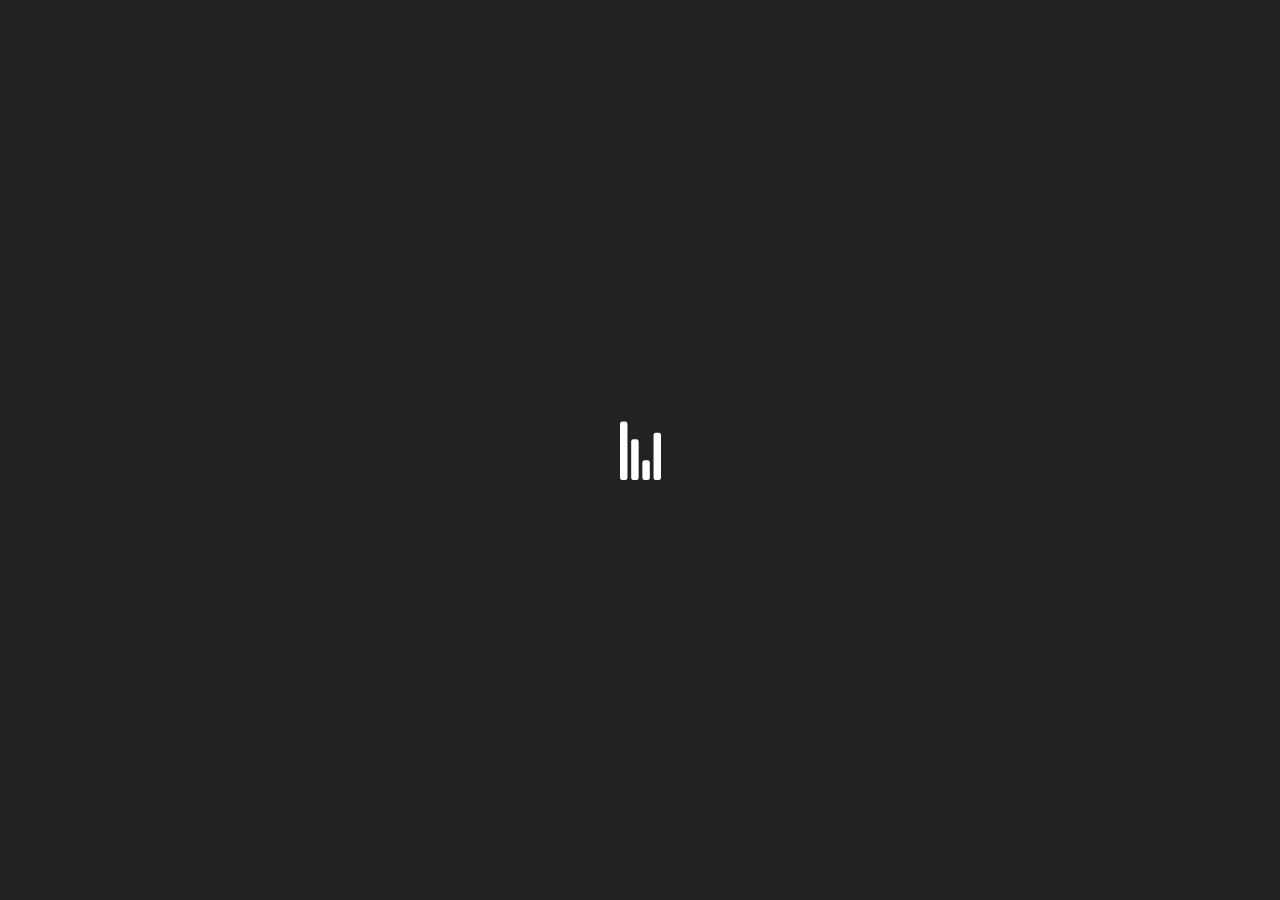
==== commit 2211b3ce: "d" ====
--- a/main/index.html
+++ b/main/index.html
@@ -263,7 +263,7 @@
       var avgVStart = 0.01;
       var avgVEnd = 0.0;
       var isInterstitial = false;
-
+      var isAnimate = true;
       if (!isInterstitial) {
         window.addEventListener("message", function (event) {
           var parseData = JSON.parse(event.data);
@@ -272,7 +272,16 @@
             parseData.rectangleTop > 0 &&
             parseData.viewablePercent / 100 > avgVStart
           ) {
-            tap.style.display = "block"
+            if(isAnimate){
+              isAnimate = false;
+              tap.style.visibility = "visible";
+              tap.style.opacity = "1";
+              setTimeout(function(){
+                tap.style.opacity = "0";
+                tap.style.visibility = "hidden";
+              }, 6000)
+            }
+            
           }
 
           if (
@@ -287,7 +296,6 @@
       var x_click = document.getElementsByTagName("body")[0];
       x_click.addEventListener("click", () => {
         clickout_1();
-        console.log(1);
       });
 
       var clickTag = "";
--- a/main/css/style.css
+++ b/main/css/style.css
@@ -112,13 +112,10 @@
   color: black;
   font-size: 10px;
   text-align: center;
-  animation: tapPuls 6s ease;
+  animation: tapPuls 1s infinite ease;
+  transition: 1s ease;
+  visibility: hidden;
   opacity: 0;
-  -ms-transform: scale(1);
-  -moz-transform: scale(1);
-  -webkit-transform: scale(1);
-  transform: scale(1);
-  display: none;
 }
 @keyframes tapPuls {
   0% {
@@ -126,77 +123,18 @@
     -moz-transform: scale(1);
     -webkit-transform: scale(1);
     transform: scale(1);
-    opacity: 1;
-  }
-  10% {
-    -ms-transform: scale(1.2);
-    -moz-transform: scale(1.2);
-    -webkit-transform: scale(1.2);
-    transform: scale(1.2);
-    opacity: 1;
-  }
-  20% {
-    -ms-transform: scale(1);
-    -moz-transform: scale(1);
-    -webkit-transform: scale(1);
-    transform: scale(1);
-    opacity: 1;
-  }
-  30% {
-    -ms-transform: scale(1.2);
-    -moz-transform: scale(1.2);
-    -webkit-transform: scale(1.2);
-    transform: scale(1.2);
-    opacity: 1;
-  }
-  40% {
-    -ms-transform: scale(1);
-    -moz-transform: scale(1);
-    -webkit-transform: scale(1);
-    transform: scale(1);
-    opacity: 1;
   }
   50% {
     -ms-transform: scale(1.2);
     -moz-transform: scale(1.2);
     -webkit-transform: scale(1.2);
     transform: scale(1.2);
-    opacity: 1;
-  }
-  60% {
-    -ms-transform: scale(1);
-    -moz-transform: scale(1);
-    -webkit-transform: scale(1);
-    transform: scale(1);
-    opacity: 1;
-  }
-  70% {
-    -ms-transform: scale(1.2);
-    -moz-transform: scale(1.2);
-    -webkit-transform: scale(1.2);
-    transform: scale(1.2);
-    opacity: 1;
-  }
-  80% {
-    -ms-transform: scale(1);
-    -moz-transform: scale(1);
-    -webkit-transform: scale(1);
-    transform: scale(1);
-    opacity: 0.8;
-  }
-  90% {
-    -ms-transform: scale(1.2);
-    -moz-transform: scale(1.2);
-    -webkit-transform: scale(1.2);
-    transform: scale(1.2);
-    opacity: 0.5;
   }
   100% {
     -ms-transform: scale(1);
     -moz-transform: scale(1);
     -webkit-transform: scale(1);
     transform: scale(1);
-    opacity: 0;
   }
 }
 .tap__media {
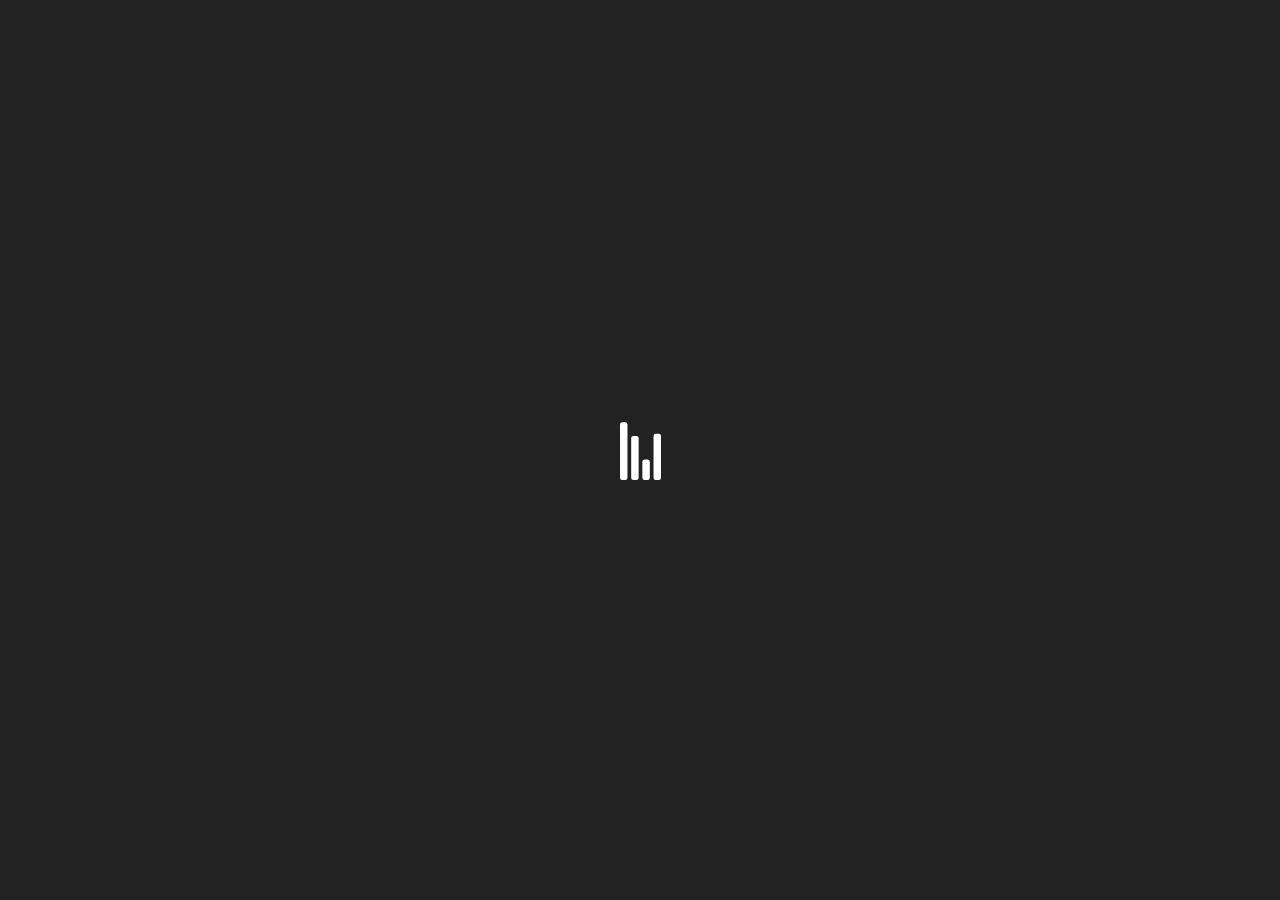
==== commit 7aa3d230: "d" ====
--- a/main/index.html
+++ b/main/index.html
@@ -281,7 +281,6 @@
                 tap.style.visibility = "hidden";
               }, 6000)
             }
-            
           }
 
           if (
